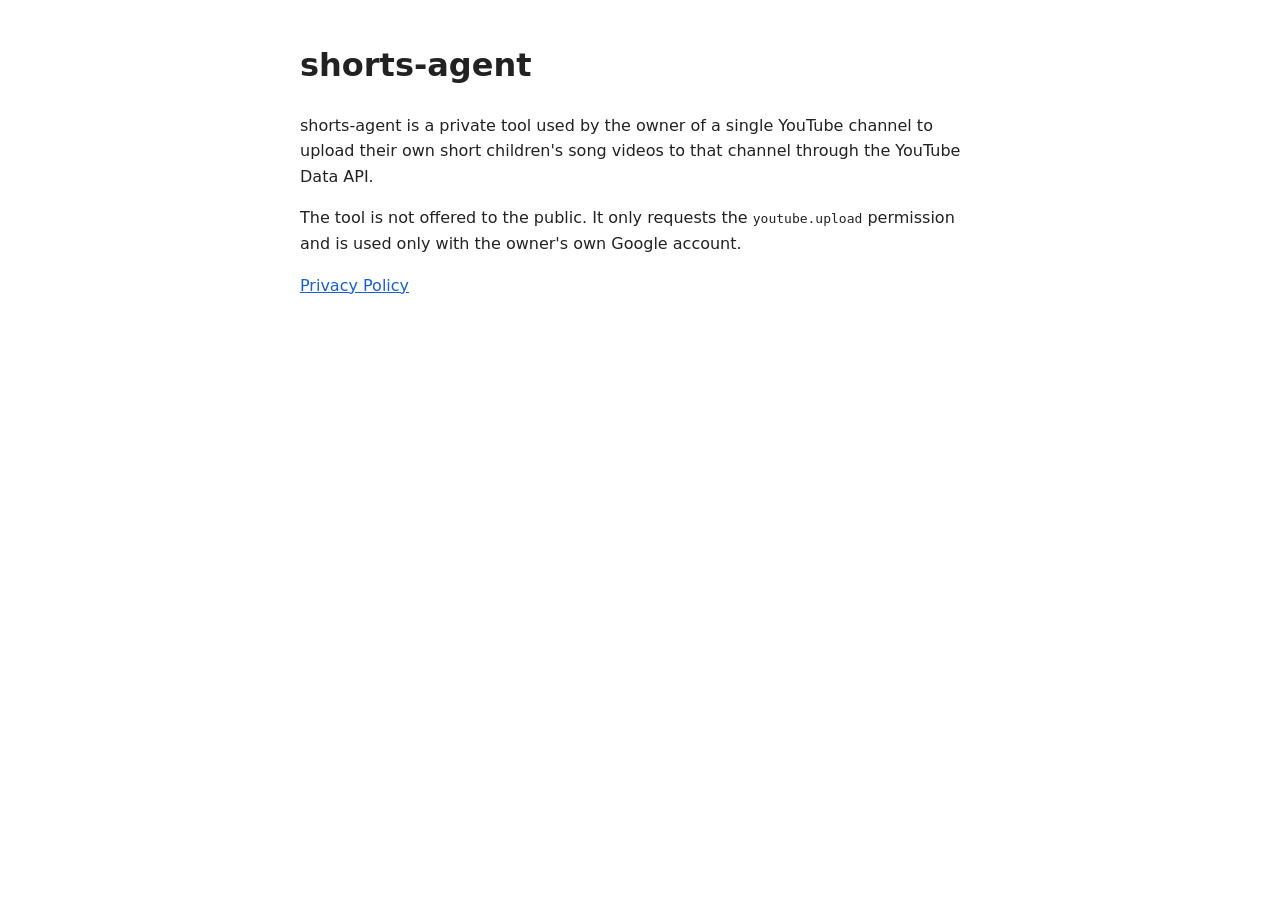
==== docs/index.html @ 25d1aa04 "Add homepage and privacy policy for Google OAuth Co-Authored-By: Claude Opus 5.5 <noreply@anthropic." ====
<!doctype html>
<html lang="en">
<head>
<meta charset="utf-8">
<meta name="viewport" content="width=device-width, initial-scale=1">
<title>shorts-agent</title>
<style>
  body { font-family: system-ui, sans-serif; max-width: 680px; margin: 40px auto; padding: 0 16px; line-height: 1.6; color: #222; background: #fff; }
  a { color: #1a5fd0; }
</style>
</head>
<body>
<h1>shorts-agent</h1>
<p>shorts-agent is a private tool used by the owner of a single YouTube channel to upload
their own short children's song videos to that channel through the YouTube Data API.</p>
<p>The tool is not offered to the public. It only requests the
<code>youtube.upload</code> permission and is used only with the owner's own Google account.</p>
<p><a href="privacy.html">Privacy Policy</a></p>

</body>
</html>
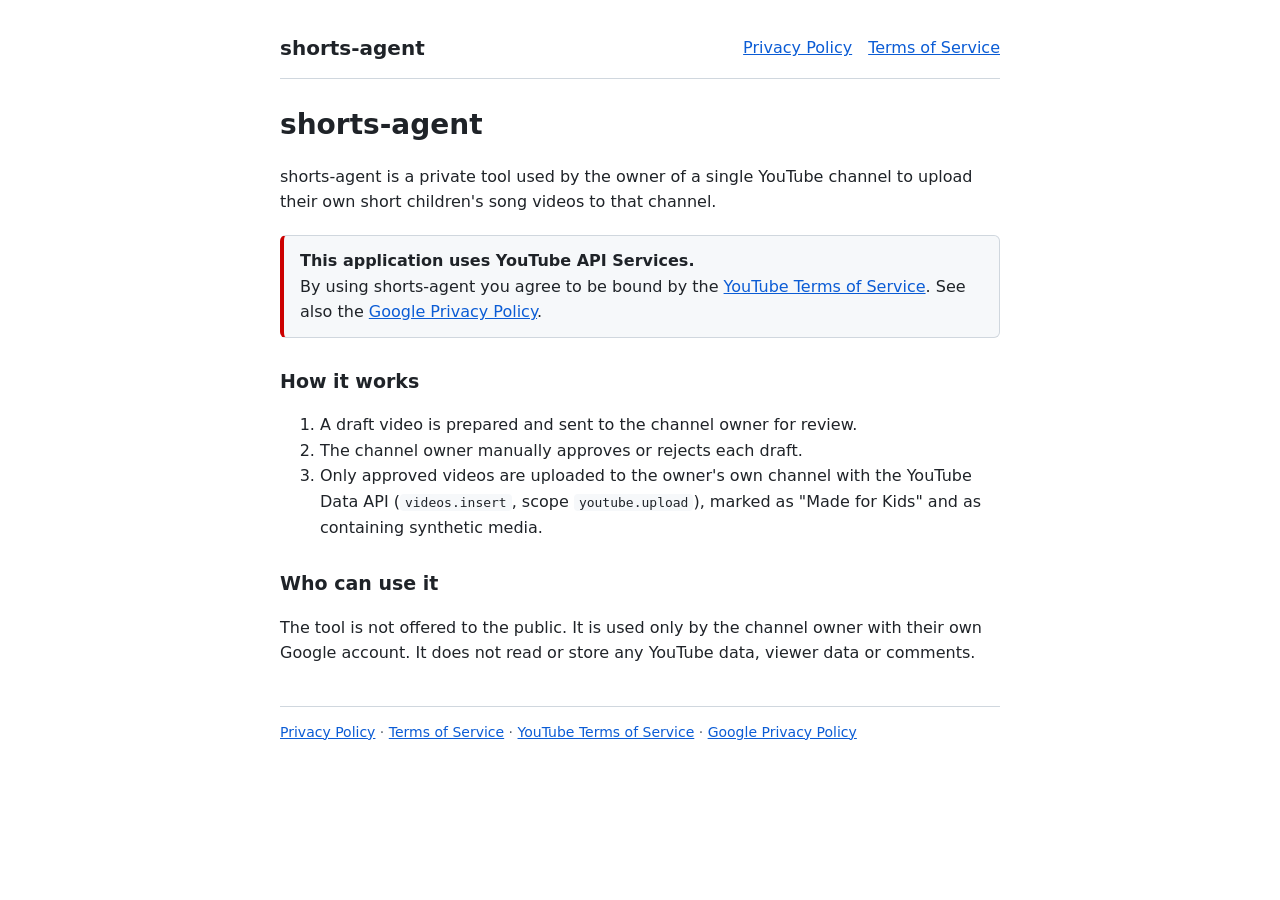
==== commit 3d9aa34c: "Expand privacy policy, add terms of service for YouTube API audit Co-Authored-By: Claude Opus 5.5 <n" ====
--- a/docs/index.html
+++ b/docs/index.html
@@ -4,18 +4,43 @@
 <meta charset="utf-8">
 <meta name="viewport" content="width=device-width, initial-scale=1">
 <title>shorts-agent</title>
-<style>
-  body { font-family: system-ui, sans-serif; max-width: 680px; margin: 40px auto; padding: 0 16px; line-height: 1.6; color: #222; background: #fff; }
-  a { color: #1a5fd0; }
-</style>
+<link rel="stylesheet" href="style.css">
 </head>
 <body>
+<header>
+  <span class="name">shorts-agent</span>
+  <nav><a href="privacy.html">Privacy Policy</a><a href="terms.html">Terms of Service</a></nav>
+</header>
+
 <h1>shorts-agent</h1>
 <p>shorts-agent is a private tool used by the owner of a single YouTube channel to upload
-their own short children's song videos to that channel through the YouTube Data API.</p>
-<p>The tool is not offered to the public. It only requests the
-<code>youtube.upload</code> permission and is used only with the owner's own Google account.</p>
-<p><a href="privacy.html">Privacy Policy</a></p>
+their own short children's song videos to that channel.</p>
 
+<div class="notice">
+  <strong>This application uses YouTube API Services.</strong><br>
+  By using shorts-agent you agree to be bound by the
+  <a href="https://www.youtube.com/t/terms">YouTube Terms of Service</a>.
+  See also the <a href="https://policies.google.com/privacy">Google Privacy Policy</a>.
+</div>
+
+<h2>How it works</h2>
+<ol>
+  <li>A draft video is prepared and sent to the channel owner for review.</li>
+  <li>The channel owner manually approves or rejects each draft.</li>
+  <li>Only approved videos are uploaded to the owner's own channel with the
+      YouTube Data API (<code>videos.insert</code>, scope <code>youtube.upload</code>),
+      marked as "Made for Kids" and as containing synthetic media.</li>
+</ol>
+
+<h2>Who can use it</h2>
+<p>The tool is not offered to the public. It is used only by the channel owner with their
+own Google account. It does not read or store any YouTube data, viewer data or comments.</p>
+
+<footer>
+  <a href="privacy.html">Privacy Policy</a> ·
+  <a href="terms.html">Terms of Service</a> ·
+  <a href="https://www.youtube.com/t/terms">YouTube Terms of Service</a> ·
+  <a href="https://policies.google.com/privacy">Google Privacy Policy</a>
+</footer>
 </body>
 </html>
--- a/docs/style.css
+++ b/docs/style.css
@@ -0,0 +1,10 @@
+body { font-family: system-ui, -apple-system, "Segoe UI", Roboto, sans-serif; max-width: 720px; margin: 0 auto; padding: 32px 20px 60px; line-height: 1.6; color: #1f2328; background: #ffffff; }
+header { display: flex; justify-content: space-between; align-items: center; flex-wrap: wrap; gap: 8px; border-bottom: 1px solid #d0d7de; padding-bottom: 14px; margin-bottom: 24px; }
+header .name { font-weight: 700; font-size: 20px; }
+nav a { margin-left: 16px; }
+a { color: #0b5cd5; }
+h1 { font-size: 28px; margin: 0 0 8px; }
+h2 { font-size: 19px; margin-top: 28px; }
+.notice { border: 1px solid #d0d7de; border-left: 4px solid #cc0000; background: #f6f8fa; padding: 12px 16px; border-radius: 6px; margin: 20px 0; }
+footer { border-top: 1px solid #d0d7de; margin-top: 40px; padding-top: 14px; font-size: 14px; color: #57606a; }
+code { background: #f6f8fa; padding: 1px 5px; border-radius: 4px; }
